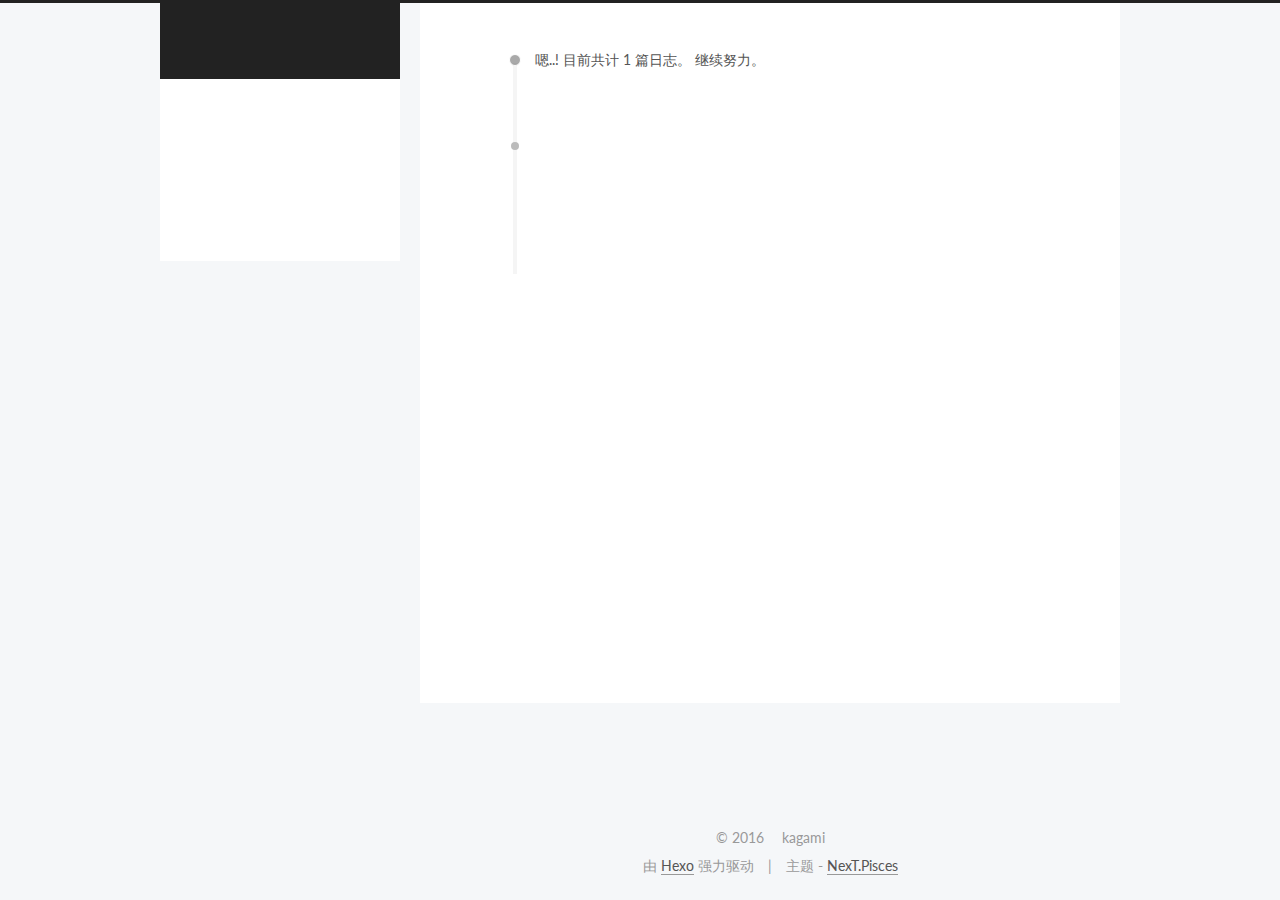
==== archives/index.html @ 993d5215 "Site updated: 2016-08-07 20:45:52" ====
<!doctype html>



  


<html class="theme-next pisces use-motion">
<head>
  <meta charset="UTF-8"/>
<meta http-equiv="X-UA-Compatible" content="IE=edge,chrome=1" />
<meta name="viewport" content="width=device-width, initial-scale=1, maximum-scale=1"/>



<meta http-equiv="Cache-Control" content="no-transform" />
<meta http-equiv="Cache-Control" content="no-siteapp" />












  
  
  <link href="/vendors/fancybox/source/jquery.fancybox.css?v=2.1.5" rel="stylesheet" type="text/css" />




  
  
  
  

  
    
    
  

  

  

  

  

  
    
    
    <link href="//fonts.googleapis.com/css?family=Lato:300,300italic,400,400italic,700,700italic&subset=latin,latin-ext" rel="stylesheet" type="text/css">
  






<link href="/vendors/font-awesome/css/font-awesome.min.css?v=4.4.0" rel="stylesheet" type="text/css" />

<link href="/css/main.css?v=5.0.1" rel="stylesheet" type="text/css" />


  <meta name="keywords" content="Hexo, NexT" />





  <link rel="alternate" href="/atom.xml" title="Hexo" type="application/atom+xml" />




  <link rel="shortcut icon" type="image/x-icon" href="/favicon.ico?v=5.0.1" />






<meta name="description" content="insomnium bogeyman">
<meta property="og:type" content="website">
<meta property="og:title" content="Hexo">
<meta property="og:url" content="http://yoursite.com/archives/index.html">
<meta property="og:site_name" content="Hexo">
<meta property="og:description" content="insomnium bogeyman">
<meta name="twitter:card" content="summary">
<meta name="twitter:title" content="Hexo">
<meta name="twitter:description" content="insomnium bogeyman">



<script type="text/javascript" id="hexo.configuration">
  var NexT = window.NexT || {};
  var CONFIG = {
    scheme: 'Pisces',
    sidebar: {"position":"left","display":"post"},
    fancybox: true,
    motion: true,
    duoshuo: {
      userId: 0,
      author: '博主'
    }
  };
</script>




  <link rel="canonical" href="http://yoursite.com/archives/"/>

  <title> 归档 | Hexo </title>
</head>

<body itemscope itemtype="http://schema.org/WebPage" lang="zh-Hans">

  










  
  
    
  

  <div class="container one-collumn sidebar-position-left  page-archive  ">
    <div class="headband"></div>

    <header id="header" class="header" itemscope itemtype="http://schema.org/WPHeader">
      <div class="header-inner"><div class="site-meta ">
  

  <div class="custom-logo-site-title">
    <a href="/"  class="brand" rel="start">
      <span class="logo-line-before"><i></i></span>
      <span class="site-title">Hexo</span>
      <span class="logo-line-after"><i></i></span>
    </a>
  </div>
  <p class="site-subtitle"></p>
</div>

<div class="site-nav-toggle">
  <button>
    <span class="btn-bar"></span>
    <span class="btn-bar"></span>
    <span class="btn-bar"></span>
  </button>
</div>

<nav class="site-nav">
  

  
    <ul id="menu" class="menu">
      
        
        <li class="menu-item menu-item-home">
          <a href="/" rel="section">
            
              <i class="menu-item-icon fa fa-fw fa-home"></i> <br />
            
            首页
          </a>
        </li>
      
        
        <li class="menu-item menu-item-about">
          <a href="/about" rel="section">
            
              <i class="menu-item-icon fa fa-fw fa-user"></i> <br />
            
            关于
          </a>
        </li>
      
        
        <li class="menu-item menu-item-archives">
          <a href="/archives" rel="section">
            
              <i class="menu-item-icon fa fa-fw fa-archive"></i> <br />
            
            归档
          </a>
        </li>
      
        
        <li class="menu-item menu-item-tags">
          <a href="/tags" rel="section">
            
              <i class="menu-item-icon fa fa-fw fa-tags"></i> <br />
            
            标签
          </a>
        </li>
      

      
    </ul>
  

  
</nav>

 </div>
    </header>

    <main id="main" class="main">
      <div class="main-inner">
        <div class="content-wrap">
          <div id="content" class="content">
            

  <section id="posts" class="posts-collapse">
    <span class="archive-move-on"></span>

    <span class="archive-page-counter">
      
      
      
        
      
      嗯..! 目前共计 1 篇日志。 继续努力。
    </span>

    

      
      
      

      
        
        <div class="collection-title">
          <h2 class="archive-year motion-element" id="archive-year-2016">2016</h2>
        </div>
      
      

      

  <article class="post post-type-normal" itemscope itemtype="http://schema.org/Article">
    <header class="post-header">

      <h1 class="post-title">
        
            <a class="post-title-link" href="/2016/08/07/hello-world/" itemprop="url">
              
                <span itemprop="name">Hello World</span>
              
            </a>
        
      </h1>

      <div class="post-meta">
        <time class="post-time" itemprop="dateCreated"
              datetime="2016-08-07T12:40:47+08:00"
              content="2016-08-07" >
          08-07
        </time>
      </div>

    </header>
  </article>



    

  </section>

  



          </div>
          


          

        </div>
        
          
  
  <div class="sidebar-toggle">
    <div class="sidebar-toggle-line-wrap">
      <span class="sidebar-toggle-line sidebar-toggle-line-first"></span>
      <span class="sidebar-toggle-line sidebar-toggle-line-middle"></span>
      <span class="sidebar-toggle-line sidebar-toggle-line-last"></span>
    </div>
  </div>

  <aside id="sidebar" class="sidebar">
    <div class="sidebar-inner">

      

      

      <section class="site-overview sidebar-panel  sidebar-panel-active ">
        <div class="site-author motion-element" itemprop="author" itemscope itemtype="http://schema.org/Person">
          <img class="site-author-image" itemprop="image"
               src="/images/dorame.JPG"
               alt="kagami" />
          <p class="site-author-name" itemprop="name">kagami</p>
          <p class="site-description motion-element" itemprop="description">insomnium bogeyman</p>
        </div>
        <nav class="site-state motion-element">
          <div class="site-state-item site-state-posts">
            <a href="/archives">
              <span class="site-state-item-count">1</span>
              <span class="site-state-item-name">日志</span>
            </a>
          </div>

          

          

        </nav>

        
          <div class="feed-link motion-element">
            <a href="/atom.xml" rel="alternate">
              <i class="fa fa-rss"></i>
              RSS
            </a>
          </div>
        

        <div class="links-of-author motion-element">
          
        </div>

        
        

        
        

      </section>

      

    </div>
  </aside>


        
      </div>
    </main>

    <footer id="footer" class="footer">
      <div class="footer-inner">
        <div class="copyright" >
  
  &copy; 
  <span itemprop="copyrightYear">2016</span>
  <span class="with-love">
    <i class="fa fa-heart"></i>
  </span>
  <span class="author" itemprop="copyrightHolder">kagami</span>
</div>

<div class="powered-by">
  由 <a class="theme-link" href="https://hexo.io">Hexo</a> 强力驱动
</div>

<div class="theme-info">
  主题 -
  <a class="theme-link" href="https://github.com/iissnan/hexo-theme-next">
    NexT.Pisces
  </a>
</div>

        

        
      </div>
    </footer>

    <div class="back-to-top">
      <i class="fa fa-arrow-up"></i>
    </div>
  </div>

  

<script type="text/javascript">
  if (Object.prototype.toString.call(window.Promise) !== '[object Function]') {
    window.Promise = null;
  }
</script>









  



  
  <script type="text/javascript" src="/vendors/jquery/index.js?v=2.1.3"></script>

  
  <script type="text/javascript" src="/vendors/fastclick/lib/fastclick.min.js?v=1.0.6"></script>

  
  <script type="text/javascript" src="/vendors/jquery_lazyload/jquery.lazyload.js?v=1.9.7"></script>

  
  <script type="text/javascript" src="/vendors/velocity/velocity.min.js?v=1.2.1"></script>

  
  <script type="text/javascript" src="/vendors/velocity/velocity.ui.min.js?v=1.2.1"></script>

  
  <script type="text/javascript" src="/vendors/fancybox/source/jquery.fancybox.pack.js?v=2.1.5"></script>


  


  <script type="text/javascript" src="/js/src/utils.js?v=5.0.1"></script>

  <script type="text/javascript" src="/js/src/motion.js?v=5.0.1"></script>



  
  


  <script type="text/javascript" src="/js/src/affix.js?v=5.0.1"></script>

  <script type="text/javascript" src="/js/src/schemes/pisces.js?v=5.0.1"></script>



  
  
    <script type="text/javascript" id="motion.page.archive">
      $('.archive-year').velocity('transition.slideLeftIn');
    </script>
  


  


  <script type="text/javascript" src="/js/src/bootstrap.js?v=5.0.1"></script>



  



  




  
  

  

  

  

</body>
</html>
---- css/main.css ----
/* normalize.css v3.0.2 | MIT License | git.io/normalize */
html {
  font-family: sans-serif; /* 1 */
  -ms-text-size-adjust: 100%; /* 2 */
  -webkit-text-size-adjust: 100%; /* 2 */
}
body {
  margin: 0;
}
article,
aside,
details,
figcaption,
figure,
footer,
header,
hgroup,
main,
menu,
nav,
section,
summary {
  display: block;
}
audio,
canvas,
progress,
video {
  display: inline-block; /* 1 */
  vertical-align: baseline; /* 2 */
}
audio:not([controls]) {
  display: none;
  height: 0;
}
[hidden],
template {
  display: none;
}
a {
  background-color: transparent;
}
a:active,
a:hover {
  outline: 0;
}
abbr[title] {
  border-bottom: 1px dotted;
}
b,
strong {
  font-weight: bold;
}
dfn {
  font-style: italic;
}
h1 {
  font-size: 2em;
  margin: 0.67em 0;
}
mark {
  background: #ff0;
  color: #000;
}
small {
  font-size: 80%;
}
sub,
sup {
  font-size: 75%;
  line-height: 0;
  position: relative;
  vertical-align: baseline;
}
sup {
  top: -0.5em;
}
sub {
  bottom: -0.25em;
}
img {
  border: 0;
}
svg:not(:root) {
  overflow: hidden;
}
figure {
  margin: 1em 40px;
}
hr {
  -moz-box-sizing: content-box;
  box-sizing: content-box;
  height: 0;
}
pre {
  overflow: auto;
}
code,
kbd,
pre,
samp {
  font-family: monospace, monospace;
  font-size: 1em;
}
button,
input,
optgroup,
select,
textarea {
  color: inherit; /* 1 */
  font: inherit; /* 2 */
  margin: 0; /* 3 */
}
button {
  overflow: visible;
}
button,
select {
  text-transform: none;
}
button,
html input[type="button"],
input[type="reset"],
input[type="submit"] {
  -webkit-appearance: button; /* 2 */
  cursor: pointer; /* 3 */
}
button[disabled],
html input[disabled] {
  cursor: default;
}
button::-moz-focus-inner,
input::-moz-focus-inner {
  border: 0;
  padding: 0;
}
input {
  line-height: normal;
}
input[type="checkbox"],
input[type="radio"] {
  box-sizing: border-box; /* 1 */
  padding: 0; /* 2 */
}
input[type="number"]::-webkit-inner-spin-button,
input[type="number"]::-webkit-outer-spin-button {
  height: auto;
}
input[type="search"] {
  -webkit-appearance: textfield; /* 1 */
  -moz-box-sizing: content-box;
  -webkit-box-sizing: content-box; /* 2 */
  box-sizing: content-box;
}
input[type="search"]::-webkit-search-cancel-button,
input[type="search"]::-webkit-search-decoration {
  -webkit-appearance: none;
}
fieldset {
  border: 1px solid #c0c0c0;
  margin: 0 2px;
  padding: 0.35em 0.625em 0.75em;
}
legend {
  border: 0; /* 1 */
  padding: 0; /* 2 */
}
textarea {
  overflow: auto;
}
optgroup {
  font-weight: bold;
}
table {
  border-collapse: collapse;
  border-spacing: 0;
}
td,
th {
  padding: 0;
}
::selection {
  background: #262a30;
  color: #fff;
}
body {
  position: relative;
  font-family: 'Lato', "PingFang SC", "Microsoft YaHei", sans-serif;
  font-size: 14px;
  line-height: 2;
  color: #555;
  background: #fff;
}
@media (max-width: 767px) {
  body {
    padding-right: 0 !important;
  }
}
@media (min-width: 768px) and (max-width: 991px) {
  body {
    padding-right: 0 !important;
  }
}
@media (min-width: 1600px) {
  body {
    font-size: 16px;
  }
}
h1,
h2,
h3,
h4,
h5,
h6 {
  margin: 0;
  padding: 0;
  font-weight: bold;
  line-height: 1.5;
  font-family: 'Lato', "PingFang SC", "Microsoft YaHei", sans-serif;
}
h2,
h3,
h4,
h5,
h6 {
  margin: 20px 0 15px;
}
h1 {
  font-size: 22px;
}
@media (max-width: 767px) {
  h1 {
    font-size: 18px;
  }
}
h2 {
  font-size: 20px;
}
@media (max-width: 767px) {
  h2 {
    font-size: 16px;
  }
}
h3 {
  font-size: 18px;
}
@media (max-width: 767px) {
  h3 {
    font-size: 14px;
  }
}
h4 {
  font-size: 16px;
}
@media (max-width: 767px) {
  h4 {
    font-size: 12px;
  }
}
h5 {
  font-size: 14px;
}
@media (max-width: 767px) {
  h5 {
    font-size: 10px;
  }
}
h6 {
  font-size: 12px;
}
@media (max-width: 767px) {
  h6 {
    font-size: 8px;
  }
}
p {
  margin: 0 0 25px 0;
}
a {
  color: #555;
  text-decoration: none;
  border-bottom: 1px solid #999;
  word-wrap: break-word;
}
a:hover {
  color: #222;
  border-bottom-color: #222;
}
ul {
  list-style: none;
}
blockquote {
  margin: 0;
  padding: 0;
}
img {
  display: block;
  margin: auto;
  max-width: 100%;
  height: auto;
}
hr {
  margin: 40px 0;
  height: 3px;
  border: none;
  background-color: #ddd;
  background-image: repeating-linear-gradient(-45deg, #fff, #fff 4px, transparent 4px, transparent 8px);
}
blockquote {
  padding: 0 15px;
  color: #666;
  border-left: 4px solid #ddd;
}
blockquote cite::before {
  content: "-";
  padding: 0 5px;
}
dt {
  font-weight: 700;
}
dd {
  margin: 0;
  padding: 0;
}
.text-left {
  text-align: left;
}
.text-center {
  text-align: center;
}
.text-right {
  text-align: right;
}
.text-justify {
  text-align: justify;
}
.text-nowrap {
  white-space: nowrap;
}
.text-lowercase {
  text-transform: lowercase;
}
.text-uppercase {
  text-transform: uppercase;
}
.text-capitalize {
  text-transform: capitalize;
}
.center-block {
  display: block;
  margin-left: auto;
  margin-right: auto;
}
.clearfix:before,
.clearfix:after {
  content: " ";
  display: table;
}
.clearfix:after {
  clear: both;
}
.pullquote {
  width: 45%;
}
.pullquote.left {
  float: left;
  margin-left: 5px;
  margin-right: 10px;
}
.pullquote.right {
  float: right;
  margin-left: 10px;
  margin-right: 5px;
}
.affix.affix.affix {
  position: fixed;
}
.translation {
  margin-top: -20px;
  font-size: 14px;
  color: #999;
}
.scrollbar-measure {
  width: 100px;
  height: 100px;
  overflow: scroll;
  position: absolute;
  top: -9999px;
}
.use-motion .motion-element {
  opacity: 0;
}
#local-search-input {
  padding: 3px;
  border: none;
  text-indent: 14px;
  border-radius: 0;
  width: 140px;
  outline: none;
  border-bottom: 1px solid #999;
  background: inherit;
  opacity: 0.5;
}
#local-search-input:focus {
  opacity: 1;
}
.search-icon {
  position: absolute;
  top: 9px;
}
table {
  margin: 20px 0;
  width: 100%;
  border-collapse: collapse;
  border-spacing: 0;
  border: 1px solid #ddd;
  font-size: 14px;
  table-layout: fixed;
  word-wrap: break-all;
}
table>tbody>tr:nth-of-type(odd) {
  background-color: #f9f9f9;
}
table>tbody>tr:hover {
  background-color: #f5f5f5;
}
caption,
th,
td {
  padding: 8px;
  text-align: left;
  vertical-align: middle;
  font-weight: normal;
}
th,
td {
  border-bottom: 3px solid #ddd;
  border-right: 1px solid #eee;
}
th {
  padding-bottom: 10px;
  font-weight: 700;
}
td {
  border-bottom-width: 1px;
}
html,
body {
  height: 100%;
}
.container {
  position: relative;
  min-height: 100%;
}
.header-inner {
  margin: 0 auto;
  padding: 100px 0 70px;
  width: 700px;
}
@media (min-width: 1600px) {
  .container .header-inner {
    width: 900px;
  }
}
.main {
  padding-bottom: 150px;
}
.main-inner {
  margin: 0 auto;
  width: 700px;
}
@media (min-width: 1600px) {
  .container .main-inner {
    width: 900px;
  }
}
.footer {
  position: absolute;
  left: 0;
  bottom: 0;
  width: 100%;
  min-height: 50px;
}
.footer-inner {
  box-sizing: border-box;
  margin: 20px auto;
  width: 700px;
}
@media (min-width: 1600px) {
  .container .footer-inner {
    width: 900px;
  }
}
pre,
.highlight {
  overflow: auto;
  margin: 20px 0;
  padding: 15px;
  font-size: 13px;
  color: #4d4d4c;
  background: #f7f7f7;
  line-height: 1.6;
}
pre,
code {
  font-family: consolas, Menlo, "PingFang SC", "Microsoft YaHei", monospace;
}
code {
  padding: 2px 4px;
  word-break: break-all;
  color: #555;
  background: #eee;
  border-radius: 4px;
  font-size: 13px;
}
pre code {
  padding: 0;
  color: #4d4d4c;
  background: none;
  text-shadow: none;
}
.highlight pre {
  border: none;
  margin: 0;
  padding: 1px;
}
.highlight table {
  margin: 0;
  width: auto;
  border: none;
}
.highlight td {
  border: none;
  padding: 0;
}
.highlight figcaption {
  font-size: 1em;
  color: #4d4d4c;
  line-height: 1em;
  margin-bottom: 1em;
}
.highlight figcaption:before,
.highlight figcaption:after {
  content: " ";
  display: table;
}
.highlight figcaption:after {
  clear: both;
}
.highlight figcaption a {
  float: right;
  color: #4d4d4c;
}
.highlight figcaption a:hover {
  border-bottom-color: #4d4d4c;
}
.highlight .gutter pre {
  color: #666;
  text-align: right;
  padding-right: 20px;
}
.highlight .line {
  height: 20px;
}
.gist table {
  width: auto;
}
.gist table td {
  border: none;
}
pre .comment {
  color: #8e908c;
}
pre .variable,
pre .attribute,
pre .tag,
pre .regexp,
pre .ruby .constant,
pre .xml .tag .title,
pre .xml .pi,
pre .xml .doctype,
pre .html .doctype,
pre .css .id,
pre .css .class,
pre .css .pseudo {
  color: #c82829;
}
pre .number,
pre .preprocessor,
pre .built_in,
pre .literal,
pre .params,
pre .constant,
pre .command {
  color: #f5871f;
}
pre .ruby .class .title,
pre .css .rules .attribute,
pre .string,
pre .value,
pre .inheritance,
pre .header,
pre .ruby .symbol,
pre .xml .cdata,
pre .special,
pre .number,
pre .formula {
  color: #718c00;
}
pre .title,
pre .css .hexcolor {
  color: #3e999f;
}
pre .function,
pre .python .decorator,
pre .python .title,
pre .ruby .function .title,
pre .ruby .title .keyword,
pre .perl .sub,
pre .javascript .title,
pre .coffeescript .title {
  color: #4271ae;
}
pre .keyword,
pre .javascript .function {
  color: #8959a8;
}
.full-image.full-image.full-image {
  border: none;
  max-width: 100%;
  width: auto;
  margin: 20px auto;
}
@media (min-width: 992px) {
  .full-image.full-image.full-image {
    max-width: none;
    width: 126%;
    margin: 0 -13%;
  }
}
.blockquote-center,
.page-home .post-type-quote blockquote,
.page-post-detail .post-type-quote blockquote {
  position: relative;
  margin: 40px 0;
  padding: 0;
  border-left: none;
  text-align: center;
}
.blockquote-center::before,
.page-home .post-type-quote blockquote::before,
.page-post-detail .post-type-quote blockquote::before,
.blockquote-center::after,
.page-home .post-type-quote blockquote::after,
.page-post-detail .post-type-quote blockquote::after {
  position: absolute;
  content: ' ';
  display: block;
  width: 100%;
  height: 24px;
  opacity: 0.2;
  background-repeat: no-repeat;
  background-position: 0 -6px;
  background-size: 22px 22px;
}
.blockquote-center::before,
.page-home .post-type-quote blockquote::before,
.page-post-detail .post-type-quote blockquote::before {
  top: -20px;
  background-image: url("../images/quote-l.svg");
  border-top: 1px solid #ccc;
}
.blockquote-center::after,
.page-home .post-type-quote blockquote::after,
.page-post-detail .post-type-quote blockquote::after {
  bottom: -20px;
  background-image: url("../images/quote-r.svg");
  border-bottom: 1px solid #ccc;
  background-position: 100% 8px;
}
.blockquote-center p,
.page-home .post-type-quote blockquote p,
.page-post-detail .post-type-quote blockquote p,
.blockquote-center div,
.page-home .post-type-quote blockquote div,
.page-post-detail .post-type-quote blockquote div {
  text-align: center;
}
.post .post-body .group-picture img {
  box-sizing: border-box;
  padding: 0 3px;
  border: none;
}
.post .group-picture-row {
  overflow: hidden;
  margin-top: 6px;
}
.post .group-picture-row:first-child {
  margin-top: 0;
}
.post .group-picture-column {
  float: left;
}
.page-post-detail .post-body .group-picture-column {
  float: none;
  margin-top: 10px;
  width: auto !important;
}
.page-post-detail .post-body .group-picture-column img {
  margin: 0 auto;
}
.page-archive .group-picture-container {
  overflow: hidden;
}
.page-archive .group-picture-row {
  float: left;
}
.page-archive .group-picture-row:first-child {
  margin-top: 6px;
}
.page-archive .group-picture-column {
  max-width: 150px;
  max-height: 150px;
}
.btn {
  display: inline-block;
  padding: 0 20px;
  font-size: 14px;
  color: #fff;
  background: #222;
  border: 2px solid #555;
  text-decoration: none;
  border-radius: 0;
  transition-property: background-color;
  transition-duration: 0.2s;
  transition-timing-function: ease-in-out;
  transition-delay: 0s;
}
.btn:hover,
.post-more-link .btn:hover {
  border-color: #222;
  color: #fff;
  background: #222;
}
.btn-bar {
  display: block;
  width: 22px;
  height: 2px;
  background: #555;
  border-radius: 1px;
}
.btn-bar+.btn-bar {
  margin-top: 4px;
}
.pagination {
  margin: 120px 0 40px;
  text-align: center;
  border-top: 1px solid #eee;
}
.page-number-basic,
.pagination .prev,
.pagination .next,
.pagination .page-number,
.pagination .space {
  display: inline-block;
  position: relative;
  top: -1px;
  margin: 0 10px;
  padding: 0 10px;
  line-height: 30px;
}
@media (max-width: 767px) {
  .page-number-basic,
  .pagination .prev,
  .pagination .next,
  .pagination .page-number,
  .pagination .space {
    margin: 0 5px;
  }
}
.pagination .prev,
.pagination .next,
.pagination .page-number {
  border-bottom: 0;
  border-top: 1px solid #eee;
  transition-property: border-color;
  transition-duration: 0.2s;
  transition-timing-function: ease-in-out;
  transition-delay: 0s;
}
.pagination .prev:hover,
.pagination .next:hover,
.pagination .page-number:hover {
  border-top-color: #222;
}
.pagination .space {
  padding: 0;
  margin: 0;
}
.pagination .prev {
  margin-left: 0;
}
.pagination .next {
  margin-right: 0;
}
.pagination .page-number.current {
  color: #fff;
  background: #ccc;
  border-top-color: #ccc;
}
@media (max-width: 767px) {
  .pagination {
    border-top: none;
  }
  .pagination .prev,
  .pagination .next,
  .pagination .page-number {
    margin-bottom: 10px;
    border-top: 0;
    border-bottom: 1px solid #eee;
  }
  .pagination .prev:hover,
  .pagination .next:hover,
  .pagination .page-number:hover {
    border-bottom-color: #222;
  }
}
.comments {
  margin: 60px 20px 0;
}
.tag-cloud {
  text-align: center;
}
.tag-cloud a {
  display: inline-block;
  margin: 10px;
}
.back-to-top {
  box-sizing: border-box;
  position: fixed;
  bottom: -100px;
  right: 50px;
  z-index: 1050;
  padding: 0 6px;
  width: 25px;
  background: #222;
  font-size: 12px;
  opacity: 0.6;
  color: #fff;
  cursor: pointer;
  text-align: center;
  -webkit-transform: translateZ(0);
  transition-property: bottom;
  transition-duration: 0.2s;
  transition-timing-function: ease-in-out;
  transition-delay: 0s;
}
@media (max-width: 767px) {
  .back-to-top {
    display: none;
  }
}
@media (min-width: 768px) and (max-width: 991px) {
  .back-to-top {
    display: none;
  }
}
.back-to-top.back-to-top-on {
  bottom: 40px;
}
.header {
  background: #fff;
}
.header-inner {
  position: relative;
}
.headband {
  height: 3px;
  background: #222;
}
.site-meta {
  margin: 0;
  text-align: center;
}
@media (max-width: 767px) {
  .site-meta {
    text-align: center;
  }
}
.brand {
  position: relative;
  display: inline-block;
  padding: 0 40px;
  color: #fff;
  background: #222;
  border-bottom: none;
}
.brand:hover {
  color: #fff;
}
.logo {
  display: inline-block;
  margin-right: 5px;
  line-height: 36px;
  vertical-align: top;
}
.site-title {
  display: inline-block;
  vertical-align: top;
  line-height: 36px;
  font-size: 20px;
  font-weight: normal;
  font-family: 'Lato', "PingFang SC", "Microsoft YaHei", sans-serif;
}
.site-subtitle {
  margin-top: 10px;
  font-size: 13px;
  color: #ddd;
}
.use-motion .brand {
  opacity: 0;
}
.use-motion .logo,
.use-motion .site-title,
.use-motion .site-subtitle {
  opacity: 0;
  position: relative;
  top: -10px;
}
.site-nav-toggle {
  display: none;
  position: absolute;
  top: 10px;
  left: 10px;
}
@media (max-width: 767px) {
  .site-nav-toggle {
    display: block;
  }
}
.site-nav-toggle button {
  margin-top: 2px;
  padding: 9px 10px;
  background: transparent;
  border: none;
}
@media (max-width: 767px) {
  .site-nav {
    display: none;
    margin: 0 -10px;
    padding: 0 10px;
    clear: both;
    border-top: 1px solid #ddd;
  }
}
@media (min-width: 768px) and (max-width: 991px) {
  .site-nav {
    display: block !important;
  }
}
@media (min-width: 992px) {
  .site-nav {
    display: block !important;
  }
}
.menu {
  margin-top: 20px;
  padding-left: 0;
  text-align: center;
}
.menu .menu-item {
  display: inline-block;
  margin: 0 10px;
}
@media screen and (max-width: 767px) {
  .menu .menu-item {
    margin-top: 10px;
  }
}
.menu .menu-item a {
  display: block;
  font-size: 13px;
  text-transform: capitalize;
  line-height: inherit;
  border-bottom: 1px solid transparent;
  transition-property: border-color;
  transition-duration: 0.2s;
  transition-timing-function: ease-in-out;
  transition-delay: 0s;
}
.menu .menu-item a:hover,
.menu-item-active a {
  border-bottom-color: #222;
}
.menu .menu-item .fa {
  margin-right: 5px;
}
.use-motion .menu-item {
  opacity: 0;
}
.post-body {
  font-family: 'Lato', "PingFang SC", "Microsoft YaHei", sans-serif;
}
@media (max-width: 767px) {
  .post-body {
    word-break: break-word;
  }
}
.post-body .fancybox img {
  display: block !important;
  margin: 0 auto;
  cursor: pointer;
  cursor: zoom-in;
  cursor: -webkit-zoom-in;
}
.post-body .image-caption,
.post-body .figure .caption {
  margin: 10px auto 15px;
  text-align: center;
  font-size: 14px;
  color: #999;
  font-weight: bold;
  line-height: 1;
}
.post-sticky-flag {
  display: inline-block;
  font-size: 16px;
  -ms-transform: rotate(30deg);
  -webkit-transform: rotate(30deg);
  -moz-transform: rotate(30deg);
  -ms-transform: rotate(30deg);
  -o-transform: rotate(30deg);
  transform: rotate(30deg);
}
.posts-expand {
  padding-top: 40px;
}
@media (max-width: 767px) {
  .posts-expand {
    margin: 0 20px;
  }
  .post-body pre,
  .post-body .highlight {
    padding: 10px;
  }
  .post-body pre .gutter pre,
  .post-body .highlight .gutter pre {
    padding-right: 10px;
  }
}
@media (min-width: 992px) {
  .posts-expand .post-body {
    text-align: justify;
  }
}
.posts-expand .post-body h2,
.posts-expand .post-body h3,
.posts-expand .post-body h4,
.posts-expand .post-body h5,
.posts-expand .post-body h6 {
  padding-top: 10px;
}
.posts-expand .post-body h2 .header-anchor,
.posts-expand .post-body h3 .header-anchor,
.posts-expand .post-body h4 .header-anchor,
.posts-expand .post-body h5 .header-anchor,
.posts-expand .post-body h6 .header-anchor {
  float: right;
  margin-left: 10px;
  color: #ccc;
  border-bottom-style: none;
  visibility: hidden;
}
.posts-expand .post-body h2 .header-anchor:hover,
.posts-expand .post-body h3 .header-anchor:hover,
.posts-expand .post-body h4 .header-anchor:hover,
.posts-expand .post-body h5 .header-anchor:hover,
.posts-expand .post-body h6 .header-anchor:hover {
  color: inherit;
}
.posts-expand .post-body h2:hover .header-anchor,
.posts-expand .post-body h3:hover .header-anchor,
.posts-expand .post-body h4:hover .header-anchor,
.posts-expand .post-body h5:hover .header-anchor,
.posts-expand .post-body h6:hover .header-anchor {
  visibility: visible;
}
.posts-expand .post-body ul li {
  list-style: circle;
}
.posts-expand .post-body img {
  box-sizing: border-box;
  margin: auto;
  padding: 3px;
  border: 1px solid #ddd;
}
.posts-expand .fancybox img {
  margin: 0 auto;
}
@media (max-width: 767px) {
  .posts-collapse {
    margin: 0 20px;
  }
  .posts-collapse .post-title,
  .posts-collapse .post-meta {
    display: block;
    width: auto;
    text-align: left;
  }
}
.posts-collapse {
  position: relative;
  z-index: 1010;
  margin-left: 55px;
}
.posts-collapse::after {
  content: " ";
  position: absolute;
  top: 20px;
  left: 0;
  margin-left: -2px;
  width: 4px;
  height: 100%;
  background: #f5f5f5;
  z-index: -1;
}
@media (max-width: 767px) {
  .posts-collapse {
    margin: 0 20px;
  }
}
.posts-collapse .collection-title {
  position: relative;
  margin: 60px 0;
}
.posts-collapse .collection-title h2 {
  margin-left: 20px;
}
.posts-collapse .collection-title small {
  color: #bbb;
}
.posts-collapse .collection-title::before {
  content: " ";
  position: absolute;
  left: 0;
  top: 50%;
  margin-left: -4px;
  margin-top: -4px;
  width: 8px;
  height: 8px;
  background: #bbb;
  border-radius: 50%;
}
.posts-collapse .post {
  margin: 30px 0;
}
.posts-collapse .post-header {
  position: relative;
  transition-duration: 0.2s;
  transition-timing-function: ease-in-out;
  transition-delay: 0s;
  transition-property: border;
  border-bottom: 1px dashed #ccc;
}
.posts-collapse .post-header::before {
  content: " ";
  position: absolute;
  left: 0;
  top: 12px;
  width: 6px;
  height: 6px;
  margin-left: -4px;
  background: #bbb;
  border-radius: 50%;
  border: 1px solid #fff;
  transition-duration: 0.2s;
  transition-timing-function: ease-in-out;
  transition-delay: 0s;
  transition-property: background;
}
.posts-collapse .post-header:hover {
  border-bottom-color: #666;
}
.posts-collapse .post-header:hover::before {
  background: #222;
}
.posts-collapse .post-meta {
  position: absolute;
  font-size: 12px;
  left: 20px;
  top: 5px;
}
.posts-collapse .post-comments-count {
  display: none;
}
.posts-collapse .post-title {
  margin-left: 60px;
  font-size: 16px;
  font-weight: normal;
  line-height: inherit;
}
.posts-collapse .post-title::after {
  margin-left: 3px;
  opacity: 0.6;
}
.posts-collapse .post-title a {
  color: #666;
  border-bottom: none;
}
.page-home .post-type-quote .post-header,
.page-post-detail .post-type-quote .post-header,
.page-home .post-type-quote .post-tags,
.page-post-detail .post-type-quote .post-tags {
  display: none;
}
.posts-expand .post-title {
  font-size: 26px;
  text-align: center;
  word-break: break-word;
  font-weight: 300;
}
@media (max-width: 767px) {
  .posts-expand .post-title {
    font-size: 22px;
  }
}
.posts-expand .post-title-link {
  display: inline-block;
  position: relative;
  color: #555;
  border-bottom: none;
  line-height: 1.2;
  vertical-align: top;
}
.posts-expand .post-title-link::before {
  content: "";
  position: absolute;
  width: 100%;
  height: 2px;
  bottom: 0;
  left: 0;
  background-color: #000;
  visibility: hidden;
  -webkit-transform: scaleX(0);
  -moz-transform: scaleX(0);
  -ms-transform: scaleX(0);
  -o-transform: scaleX(0);
  transform: scaleX(0);
  transition-duration: 0.2s;
  transition-timing-function: ease-in-out;
  transition-delay: 0s;
}
.posts-expand .post-title-link:hover::before {
  visibility: visible;
  -webkit-transform: scaleX(1);
  -moz-transform: scaleX(1);
  -ms-transform: scaleX(1);
  -o-transform: scaleX(1);
  transform: scaleX(1);
}
.posts-expand .post-title-link .fa {
  font-size: 16px;
}
.posts-expand .post-meta {
  margin: 3px 0 60px 0;
  color: #999;
  font-family: 'Lato', "PingFang SC", "Microsoft YaHei", sans-serif;
  font-size: 12px;
  text-align: center;
}
.posts-expand .post-meta .post-category-list {
  display: inline-block;
  margin: 0;
  padding: 3px;
}
.posts-expand .post-meta .post-category-list-link {
  color: #999;
}
.post-meta-item-icon {
  display: none;
  margin-right: 3px;
}
@media (min-width: 768px) and (max-width: 991px) {
  .post-meta-item-icon {
    display: inline-block;
  }
}
@media (max-width: 767px) {
  .post-meta-item-icon {
    display: inline-block;
  }
}
@media (min-width: 768px) and (max-width: 991px) {
  .post-meta-item-text {
    display: none;
  }
}
@media (max-width: 767px) {
  .post-meta-item-text {
    display: none;
  }
}
@media (max-width: 767px) {
  .posts-expand .post-comments-count {
    display: none;
  }
}
.post-more-link {
  margin-top: 50px;
}
.post-more-link .btn {
  color: #555;
  font-size: 14px;
  background: #fff;
  border-radius: 2px;
  line-height: 2;
}
.posts-expand .post-tags {
  margin-top: 40px;
  text-align: center;
}
.posts-expand .post-tags a {
  display: inline-block;
  margin-right: 10px;
  font-size: 13px;
}
.post-nav {
  overflow: hidden;
  margin-top: 60px;
  padding: 10px;
  white-space: nowrap;
  border-top: 1px solid #eee;
}
.post-nav-item {
  display: inline-block;
  width: 50%;
  white-space: normal;
}
.post-nav-item a {
  position: relative;
  display: inline-block;
  line-height: 25px;
  font-size: 14px;
  color: #555;
  border-bottom: none;
}
.post-nav-item a:hover {
  color: #222;
  border-bottom: none;
}
.post-nav-item a:active {
  top: 2px;
}
.post-nav-item a i {
  font-size: 12px;
}
.post-nav-prev {
  text-align: right;
}
.posts-expand .post-eof {
  display: block;
  margin: 80px auto 60px;
  width: 8%;
  height: 1px;
  background: #ccc;
  text-align: center;
}
.post:last-child .post-eof.post-eof.post-eof {
  display: none;
}
.post-gallery {
  display: table;
  table-layout: fixed;
  width: 100%;
  border-collapse: separate;
}
.post-gallery-row {
  display: table-row;
}
.post-gallery .post-gallery-img {
  display: table-cell;
  text-align: center;
  vertical-align: middle;
  border: none;
}
.post-gallery .post-gallery-img img {
  max-width: 100%;
  max-height: 100%;
  border: none;
}
.fancybox-close,
.fancybox-close:hover {
  border: none;
}
.sidebar {
  position: fixed;
  right: 0;
  top: 0;
  bottom: 0;
  width: 0;
  z-index: 1040;
  box-shadow: inset 0 2px 6px #000;
  background: #222;
  -webkit-transform: translateZ(0);
}
.sidebar a {
  color: #999;
  border-bottom-color: #555;
}
.sidebar a:hover {
  color: #eee;
}
@media (min-width: 768px) and (max-width: 991px) {
  .sidebar {
    display: none !important;
  }
}
@media (max-width: 767px) {
  .sidebar {
    display: none !important;
  }
}
.sidebar-inner {
  position: relative;
  padding: 20px 10px;
  color: #999;
  text-align: center;
}
.sidebar-toggle {
  position: fixed;
  right: 50px;
  bottom: 45px;
  width: 15px;
  height: 15px;
  padding: 5px;
  background: #222;
  line-height: 0;
  z-index: 1050;
  cursor: pointer;
  -webkit-transform: translateZ(0);
}
@media (min-width: 768px) and (max-width: 991px) {
  .sidebar-toggle {
    display: none;
  }
}
@media (max-width: 767px) {
  .sidebar-toggle {
    display: none;
  }
}
.sidebar-toggle-line {
  position: relative;
  display: inline-block;
  vertical-align: top;
  height: 2px;
  width: 100%;
  background: #fff;
  margin-top: 3px;
}
.sidebar-toggle-line:first-child {
  margin-top: 0;
}
.site-author-image {
  display: block;
  margin: 0 auto;
  padding: 2px;
  max-width: 120px;
  height: auto;
  border: 1px solid #eee;
}
.site-author-name {
  margin: 0;
  text-align: center;
  color: #222;
  font-weight: 600;
}
.site-description {
  margin-top: 0;
  text-align: center;
  font-size: 13px;
  color: #999;
}
.site-state {
  overflow: hidden;
  line-height: 1.4;
  white-space: nowrap;
  text-align: center;
}
.site-state-item {
  display: inline-block;
  padding: 0 15px;
  border-left: 1px solid #eee;
}
.site-state-item:first-child {
  border-left: none;
}
.site-state-item a {
  border-bottom: none;
}
.site-state-item-count {
  display: block;
  text-align: center;
  color: inherit;
  font-weight: 600;
  font-size: 16px;
}
.site-state-item-name {
  font-size: 13px;
  color: #999;
}
.feed-link {
  margin-top: 20px;
}
.feed-link a {
  display: inline-block;
  padding: 0 15px;
  color: #fc6423;
  border: 1px solid #fc6423;
  border-radius: 4px;
}
.feed-link a i {
  color: #fc6423;
  font-size: 14px;
}
.feed-link a:hover {
  color: #fff;
  background: #fc6423;
}
.feed-link a:hover i {
  color: #fff;
}
.links-of-author {
  margin-top: 20px;
}
.links-of-author a {
  display: inline-block;
  vertical-align: middle;
  margin-right: 10px;
  margin-bottom: 10px;
  border-bottom-color: #555;
  font-size: 13px;
}
.links-of-author a:before {
  display: inline-block;
  vertical-align: middle;
  margin-right: 3px;
  content: " ";
  width: 4px;
  height: 4px;
  border-radius: 50%;
  background: #1b1704;
}
.links-of-blogroll {
  font-size: 13px;
}
.links-of-blogroll-title {
  margin-top: 20px;
  font-size: 14px;
  font-weight: 600;
}
.links-of-blogroll-list {
  margin: 0;
  padding: 0;
}
.links-of-blogroll-item {
  padding: 2px 10px;
}
.sidebar-nav {
  margin: 0 0 20px;
  padding-left: 0;
}
.sidebar-nav li {
  display: inline-block;
  cursor: pointer;
  border-bottom: 1px solid transparent;
  font-size: 14px;
  color: #555;
}
.sidebar-nav li:hover {
  color: #fc6423;
}
.page-post-detail .sidebar-nav-toc {
  padding: 0 5px;
}
.page-post-detail .sidebar-nav-overview {
  margin-left: 10px;
}
.sidebar-nav .sidebar-nav-active {
  color: #fc6423;
  border-bottom-color: #fc6423;
}
.sidebar-nav .sidebar-nav-active:hover {
  color: #fc6423;
}
.sidebar-panel {
  display: none;
}
.sidebar-panel-active {
  display: block;
}
.post-toc-empty {
  font-size: 14px;
  color: #666;
}
.post-toc-wrap {
  overflow: hidden;
}
.post-toc {
  overflow: auto;
}
.post-toc ol {
  margin: 0;
  padding: 0 2px 5px 10px;
  text-align: left;
  list-style: none;
  font-size: 14px;
}
.post-toc ol > ol {
  padding-left: 0;
}
.post-toc ol a {
  transition-duration: 0.2s;
  transition-timing-function: ease-in-out;
  transition-delay: 0s;
  transition-property: all;
  color: #666;
  border-bottom-color: #ccc;
}
.post-toc ol a:hover {
  color: #000;
  border-bottom-color: #000;
}
.post-toc .nav-item {
  overflow: hidden;
  text-overflow: ellipsis;
  white-space: nowrap;
  line-height: 1.8;
}
.post-toc .nav .nav-child {
  display: none;
}
.post-toc .nav .active > .nav-child {
  display: block;
}
.post-toc .nav .active-current > .nav-child {
  display: block;
}
.post-toc .nav .active-current > .nav-child > .nav-item {
  display: block;
}
.post-toc .nav .active > a {
  color: #fc6423;
  border-bottom-color: #fc6423;
}
.post-toc .nav .active-current > a {
  color: #fc6423;
}
.post-toc .nav .active-current > a:hover {
  color: #fc6423;
}
.footer {
  font-size: 14px;
  color: #999;
}
.footer img {
  border: none;
}
.footer-inner {
  text-align: center;
}
.with-love {
  display: inline-block;
  margin: 0 5px;
}
.powered-by,
.theme-info {
  display: inline-block;
}
.powered-by {
  margin-right: 10px;
}
.powered-by::after {
  content: "|";
  padding-left: 10px;
}
.cc-license {
  margin-top: 10px;
  text-align: center;
}
.cc-license .cc-opacity {
  opacity: 0.7;
  border-bottom: none;
}
.cc-license .cc-opacity:hover {
  opacity: 0.9;
}
.cc-license img {
  display: inline-block;
}
.theme-next #ds-thread #ds-reset {
  color: #555;
}
.theme-next #ds-thread #ds-reset .ds-replybox {
  margin-bottom: 30px;
}
.theme-next #ds-thread #ds-reset .ds-replybox .ds-avatar,
.theme-next #ds-reset .ds-avatar img {
  box-shadow: none;
}
.theme-next #ds-thread #ds-reset .ds-textarea-wrapper {
  border-color: #c7d4e1;
  background: none;
  border-top-right-radius: 3px;
  border-top-left-radius: 3px;
}
.theme-next #ds-thread #ds-reset .ds-textarea-wrapper textarea {
  height: 60px;
}
.theme-next #ds-reset .ds-rounded-top {
  border-radius: 0;
}
.theme-next #ds-thread #ds-reset .ds-post-toolbar {
  box-sizing: border-box;
  border: 1px solid #c7d4e1;
  background: #f6f8fa;
}
.theme-next #ds-thread #ds-reset .ds-post-options {
  height: 40px;
  border: none;
  background: none;
}
.theme-next #ds-thread #ds-reset .ds-toolbar-buttons {
  top: 11px;
}
.theme-next #ds-thread #ds-reset .ds-sync {
  top: 5px;
}
.theme-next #ds-thread #ds-reset .ds-post-button {
  top: 4px;
  right: 5px;
  width: 90px;
  height: 30px;
  border: 1px solid #c5ced7;
  border-radius: 3px;
  background-image: linear-gradient(#fbfbfc, #f5f7f9);
  color: #60676d;
}
.theme-next #ds-thread #ds-reset .ds-post-button:hover {
  background-position: 0 -30px;
  color: #60676d;
}
.theme-next #ds-thread #ds-reset .ds-comments-info {
  padding: 10px 0;
}
.theme-next #ds-thread #ds-reset .ds-sort {
  display: none;
}
.theme-next #ds-thread #ds-reset li.ds-tab a.ds-current {
  border: none;
  background: #f6f8fa;
  color: #60676d;
}
.theme-next #ds-thread #ds-reset li.ds-tab a.ds-current:hover {
  background-color: #e9f0f7;
  color: #60676d;
}
.theme-next #ds-thread #ds-reset li.ds-tab a {
  border-radius: 2px;
  padding: 5px;
}
.theme-next #ds-thread #ds-reset .ds-login-buttons p {
  color: #999;
  line-height: 36px;
}
.theme-next #ds-thread #ds-reset .ds-login-buttons .ds-service-list li {
  height: 28px;
}
.theme-next #ds-thread #ds-reset .ds-service-list a {
  background: none;
  padding: 5px;
  border: 1px solid;
  border-radius: 3px;
  text-align: center;
}
.theme-next #ds-thread #ds-reset .ds-service-list a:hover {
  color: #fff;
  background: #666;
}
.theme-next #ds-thread #ds-reset .ds-service-list .ds-weibo {
  color: #fc9b00;
  border-color: #fc9b00;
}
.theme-next #ds-thread #ds-reset .ds-service-list .ds-weibo:hover {
  background: #fc9b00;
}
.theme-next #ds-thread #ds-reset .ds-service-list .ds-qq {
  color: #60a3ec;
  border-color: #60a3ec;
}
.theme-next #ds-thread #ds-reset .ds-service-list .ds-qq:hover {
  background: #60a3ec;
}
.theme-next #ds-thread #ds-reset .ds-service-list .ds-renren {
  color: #2e7ac4;
  border-color: #2e7ac4;
}
.theme-next #ds-thread #ds-reset .ds-service-list .ds-renren:hover {
  background: #2e7ac4;
}
.theme-next #ds-thread #ds-reset .ds-service-list .ds-douban {
  color: #37994c;
  border-color: #37994c;
}
.theme-next #ds-thread #ds-reset .ds-service-list .ds-douban:hover {
  background: #37994c;
}
.theme-next #ds-thread #ds-reset .ds-service-list .ds-kaixin {
  color: #fef20d;
  border-color: #fef20d;
}
.theme-next #ds-thread #ds-reset .ds-service-list .ds-kaixin:hover {
  background: #fef20d;
}
.theme-next #ds-thread #ds-reset .ds-service-list .ds-netease {
  color: #f00;
  border-color: #f00;
}
.theme-next #ds-thread #ds-reset .ds-service-list .ds-netease:hover {
  background: #f00;
}
.theme-next #ds-thread #ds-reset .ds-service-list .ds-sohu {
  color: #ffcb05;
  border-color: #ffcb05;
}
.theme-next #ds-thread #ds-reset .ds-service-list .ds-sohu:hover {
  background: #ffcb05;
}
.theme-next #ds-thread #ds-reset .ds-service-list .ds-baidu {
  color: #2831e0;
  border-color: #2831e0;
}
.theme-next #ds-thread #ds-reset .ds-service-list .ds-baidu:hover {
  background: #2831e0;
}
.theme-next #ds-thread #ds-reset .ds-service-list .ds-google {
  color: #166bec;
  border-color: #166bec;
}
.theme-next #ds-thread #ds-reset .ds-service-list .ds-google:hover {
  background: #166bec;
}
.theme-next #ds-thread #ds-reset .ds-service-list .ds-weixin {
  color: #00ce0d;
  border-color: #00ce0d;
}
.theme-next #ds-thread #ds-reset .ds-service-list .ds-weixin:hover {
  background: #00ce0d;
}
.theme-next #ds-thread #ds-reset .ds-service-list .ds-more-services {
  border: none;
}
.theme-next #ds-thread #ds-reset .ds-service-list .ds-more-services:hover {
  background: none;
}
.theme-next #ds-reset .duoshuo-ua-admin {
  display: inline-block;
  color: #f00;
}
.theme-next #ds-reset .duoshuo-ua-platform,
.theme-next #ds-reset .duoshuo-ua-browser {
  color: #ccc;
}
.theme-next #ds-reset .duoshuo-ua-platform .fa,
.theme-next #ds-reset .duoshuo-ua-browser .fa {
  display: inline-block;
  margin-right: 3px;
}
.theme-next #ds-reset .duoshuo-ua-separator {
  display: inline-block;
  margin-left: 5px;
}
.theme-next .this_ua {
  background-color: #ccc !important;
  border-radius: 4px;
  padding: 0 5px !important;
  margin: 1px 1px !important;
  border: 1px solid #bbb !important;
  color: #fff;
  display: inline-block !important;
}
.theme-next .this_ua.admin {
  background-color: #d9534f !important;
  border-color: #d9534f !important;
}
.theme-next .this_ua.platform.iOS,
.theme-next .this_ua.platform.Mac,
.theme-next .this_ua.platform.Windows {
  background-color: #39b3d7 !important;
  border-color: #46b8da !important;
}
.theme-next .this_ua.platform.Linux {
  background-color: #3a3a3a !important;
  border-color: #1f1f1f !important;
}
.theme-next .this_ua.platform.Android {
  background-color: #00c47d !important;
  border-color: #01b171 !important;
}
.theme-next .this_ua.browser.Mobile,
.theme-next .this_ua.browser.Chrome {
  background-color: #5cb85c !important;
  border-color: #4cae4c !important;
}
.theme-next .this_ua.browser.Firefox {
  background-color: #f0ad4e !important;
  border-color: #eea236 !important;
}
.theme-next .this_ua.browser.Maxthon,
.theme-next .this_ua.browser.IE {
  background-color: #428bca !important;
  border-color: #357ebd !important;
}
.theme-next .this_ua.browser.baidu,
.theme-next .this_ua.browser.UCBrowser,
.theme-next .this_ua.browser.Opera {
  background-color: #d9534f !important;
  border-color: #d43f3a !important;
}
.theme-next .this_ua.browser.Android,
.theme-next .this_ua.browser.QQBrowser {
  background-color: #78ace9 !important;
  border-color: #4cae4c !important;
}
.post-spread {
  margin-top: 20px;
  text-align: center;
}
.jiathis_style {
  display: inline-block;
}
.jiathis_style a {
  border: none;
}
.post-spread {
  margin-top: 20px;
  text-align: center;
}
.bdshare-slide-button-box a {
  border: none;
}
.bdsharebuttonbox {
  display: inline-block;
}
.bdsharebuttonbox a {
  border: none;
}
ul.search-result-list {
  padding-left: 0px;
  margin: 0px 5px 0px 8px;
}
p.search-result {
  border-bottom: 1px dashed #ccc;
  padding: 5px 0;
}
a.search-result-title {
  font-weight: bold;
}
a.search-result {
  border-bottom: transparent;
  display: block;
  white-space: nowrap;
  overflow: hidden;
  text-overflow: ellipsis;
}
.search-keyword {
  border-bottom: 1px dashed #4088b8;
  font-weight: bold;
}
#local-search-result {
  height: 90%;
  overflow: auto;
}
.popup {
  display: none;
  position: fixed;
  top: 10%;
  left: 50%;
  width: 700px;
  height: 80%;
  margin-left: -350px;
  padding: 3px 0 0 10px;
  background: #fff;
  color: #333;
  z-index: 9999;
  border-radius: 5px;
}
@media (max-width: 767px) {
  .popup {
    padding: 3px;
    top: 0;
    left: 0;
    margin: 0;
    width: 100%;
    height: 100%;
    border-radius: 0px;
  }
}
.popoverlay {
  position: fixed;
  width: 100%;
  height: 100%;
  top: 0px;
  left: 0px;
  z-index: 2080;
  background-color: rgba(0,0,0,0.3);
}
#local-search-input {
  margin-bottom: 10px;
  width: 50%;
}
.popup-btn-close {
  position: absolute;
  top: 6px;
  right: 14px;
  color: #4ebd79;
  font-size: 14px;
  font-weight: bold;
  text-transform: uppercase;
  cursor: pointer;
}
#no-result {
  position: absolute;
  left: 44%;
  top: 42%;
  color: #ccc;
}
.busuanzi-count:before {
  content: " ";
  float: left;
  width: 260px;
  min-height: 25px;
}
@media (min-width: 768px) and (max-width: 991px) {
  .busuanzi-count {
    width: auto;
  }
  .busuanzi-count:before {
    display: none;
  }
}
@media (max-width: 767px) {
  .busuanzi-count {
    width: auto;
  }
  .busuanzi-count:before {
    display: none;
  }
}
.site-uv,
.site-pv,
.page-pv {
  display: inline-block;
}
.site-uv .busuanzi-value,
.site-pv .busuanzi-value,
.page-pv .busuanzi-value {
  margin: 0 5px;
}
.site-uv {
  margin-right: 10px;
}
.site-uv::after {
  content: "|";
  padding-left: 10px;
}
.use-motion .post {
  opacity: 0;
}
.page-archive .archive-page-counter {
  position: relative;
  top: 3px;
  left: 20px;
}
@media (max-width: 767px) {
  .page-archive .archive-page-counter {
    top: 5px;
  }
}
.page-archive .posts-collapse .archive-move-on {
  position: absolute;
  top: 11px;
  left: 0;
  margin-left: -6px;
  width: 10px;
  height: 10px;
  opacity: 0.5;
  background: #555;
  border: 1px solid #fff;
  border-radius: 50%;
}
.category-all-page .category-all-title {
  text-align: center;
}
.category-all-page .category-all {
  margin-top: 20px;
}
.category-all-page .category-list {
  margin: 0;
  padding: 0;
  list-style: none;
}
.category-all-page .category-list-item {
  margin: 5px 10px;
}
.category-all-page .category-list-count {
  color: #bbb;
}
.category-all-page .category-list-count:before {
  display: inline;
  content: " (";
}
.category-all-page .category-list-count:after {
  display: inline;
  content: ") ";
}
.category-all-page .category-list-child {
  padding-left: 10px;
}
.page-post-detail .sidebar-toggle-line {
  background: #fc6423;
}
.page-post-detail .comments {
  overflow: hidden;
}
body {
  background: #f5f7f9;
}
@media (min-width: 992px) {
  .full-image.full-image.full-image {
    max-width: none;
    width: 118%;
    margin: 0 -9%;
  }
}
.header {
  position: relative;
  margin: 0 auto;
  width: 960px;
}
@media (min-width: 768px) and (max-width: 991px) {
  .header {
    width: auto;
  }
}
@media (max-width: 767px) {
  .header {
    width: auto;
  }
}
.header-inner {
  position: absolute;
  top: 0;
  overflow: hidden;
  padding: 0;
  width: 240px;
  background: #fff;
}
@media (min-width: 1600px) {
  .container .header-inner {
    width: 240px;
  }
}
@media (min-width: 768px) and (max-width: 991px) {
  .header-inner {
    position: relative;
    width: auto;
  }
}
@media (max-width: 767px) {
  .header-inner {
    position: relative;
    width: auto;
  }
}
.main:before,
.main:after {
  content: " ";
  display: table;
}
.main:after {
  clear: both;
}
@media (min-width: 768px) and (max-width: 991px) {
  .main {
    padding-bottom: 100px;
  }
}
@media (max-width: 767px) {
  .main {
    padding-bottom: 100px;
  }
}
.container .main-inner {
  width: 960px;
}
@media (min-width: 768px) and (max-width: 991px) {
  .container .main-inner {
    width: auto;
  }
}
@media (max-width: 767px) {
  .container .main-inner {
    width: auto;
  }
}
.content-wrap {
  float: right;
  box-sizing: border-box;
  padding: 40px;
  width: 700px;
  background: #fff;
  min-height: 700px;
}
@media (min-width: 768px) and (max-width: 991px) {
  .content-wrap {
    width: 100%;
    padding: 20px;
  }
}
@media (max-width: 767px) {
  .content-wrap {
    width: 100%;
    padding: 20px;
    min-height: auto;
  }
}
.sidebar {
  position: static;
  float: left;
  margin-top: 300px;
  width: 240px;
  background: #fff;
  box-shadow: none;
}
@media (min-width: 768px) and (max-width: 991px) {
  .sidebar {
    display: none;
  }
}
@media (max-width: 767px) {
  .sidebar {
    display: none;
  }
}
.sidebar-toggle {
  display: none;
}
.footer-inner {
  width: 960px;
}
.footer-inner:before {
  content: " ";
  float: left;
  width: 260px;
  min-height: 50px;
}
@media (min-width: 768px) and (max-width: 991px) {
  .footer-inner {
    width: auto;
  }
  .footer-inner:before {
    display: none;
  }
}
@media (max-width: 767px) {
  .footer-inner {
    width: auto;
  }
  .footer-inner:before {
    display: none;
  }
}
.sidebar-position-right .header-inner {
  right: 0;
}
.sidebar-position-right .content-wrap {
  float: left;
}
.sidebar-position-right .sidebar {
  float: right;
}
.sidebar-position-right .footer-inner:before {
  float: right;
}
.site-meta {
  padding: 20px 0;
  color: #fff;
  background: #222;
}
@media (min-width: 768px) and (max-width: 991px) {
  .site-meta {
    box-shadow: 0 0 16px rgba(0,0,0,0.5);
  }
}
@media (max-width: 767px) {
  .site-meta {
    box-shadow: 0 0 16px rgba(0,0,0,0.5);
  }
}
.brand {
  display: block;
  padding: 0;
  background: none;
}
.brand:hover {
  color: #fff;
}
.site-subtitle {
  margin: 0;
}
.site-search form {
  display: none;
}
.site-nav {
  border-top: none;
}
@media (min-width: 768px) and (max-width: 991px) {
  .site-nav {
    display: none !important;
  }
}
@media (min-width: 768px) and (max-width: 991px) {
  .site-nav-on {
    display: block !important;
  }
}
.menu .menu-item {
  display: block;
  margin: 0;
  list-style: none;
}
.menu .menu-item a {
  position: relative;
  box-sizing: border-box;
  padding: 5px 20px;
  text-align: left;
  line-height: inherit;
  transition-property: background-color;
  transition-duration: 0.2s;
  transition-timing-function: ease-in-out;
  transition-delay: 0s;
}
.menu .menu-item a:hover,
.menu-item-active a {
  background: #f9f9f9;
  border-bottom-color: #fff;
}
.menu .menu-item br {
  display: none;
}
.menu-item-active a:after {
  content: " ";
  position: absolute;
  top: 50%;
  margin-top: -3px;
  right: 15px;
  width: 6px;
  height: 6px;
  border-radius: 50%;
  background-color: #bbb;
}
.btn-bar {
  background-color: #fff;
}
.site-nav-toggle {
  top: 20px;
  left: 20px;
}
@media (min-width: 768px) and (max-width: 991px) {
  .site-nav-toggle {
    display: block;
  }
}
.use-motion .sidebar .motion-element {
  opacity: 1;
}
.sidebar {
  display: none;
  right: auto;
  bottom: auto;
  -webkit-transform: none;
}
.sidebar-inner {
  box-sizing: border-box;
  width: 240px;
  color: #555;
  background: #fff;
}
.sidebar-inner.affix {
  position: fixed;
  top: 0;
}
.site-overview {
  margin: 0 2px;
  text-align: left;
}
.site-author:before,
.site-author:after {
  content: " ";
  display: table;
}
.site-author:after {
  clear: both;
}
.sidebar a {
  color: #555;
}
.sidebar a:hover {
  color: #222;
}
.links-of-author-item a:before {
  display: none;
}
.links-of-author-item a {
  border-bottom: none;
  text-decoration: underline;
}
.feed-link {
  border-top: 1px dotted #ccc;
  border-bottom: 1px dotted #ccc;
  text-align: center;
}
.feed-link a {
  display: block;
  color: #fc6423;
  border: none;
}
.feed-link a:hover {
  background: none;
  color: #e34603;
}
.feed-link a:hover i {
  color: #e34603;
}
.links-of-author:before,
.links-of-author:after {
  content: " ";
  display: table;
}
.links-of-author:after {
  clear: both;
}
.links-of-author-item {
  float: left;
  margin: 5px 0 0;
  width: 50%;
}
.links-of-author-item a {
  box-sizing: border-box;
  display: inline-block;
  margin-right: 0;
  margin-bottom: 0;
  padding: 0 5px;
  overflow: hidden;
  white-space: nowrap;
  text-overflow: ellipsis;
}
.links-of-author-item a {
  display: block;
  text-decoration: none;
}
.links-of-author-item a:hover {
  border-radius: 4px;
  background: #eee;
}
.links-of-author-item .fa {
  margin-right: 2px;
  font-size: 16px;
}
.links-of-author-item .fa-globe {
  font-size: 15px;
}
.links-of-blogroll {
  margin-top: 20px;
  padding: 3px 0 0;
  border-top: 1px dotted #ccc;
}
.links-of-blogroll-title {
  margin-top: 0;
}
.links-of-blogroll-item {
  padding: 0;
}
.links-of-blogroll-inline:before,
.links-of-blogroll-inline:after {
  content: " ";
  display: table;
}
.links-of-blogroll-inline:after {
  clear: both;
}
.links-of-blogroll-inline .links-of-blogroll-item {
  float: left;
  margin: 5px 0 0;
  width: 50%;
}
.links-of-blogroll-inline .links-of-blogroll-item a {
  box-sizing: border-box;
  display: inline-block;
  margin-right: 0;
  margin-bottom: 0;
  padding: 0 5px;
  overflow: hidden;
  white-space: nowrap;
  text-overflow: ellipsis;
}
@media (max-width: 767px) {
  .post-body {
    text-align: justify;
  }
}
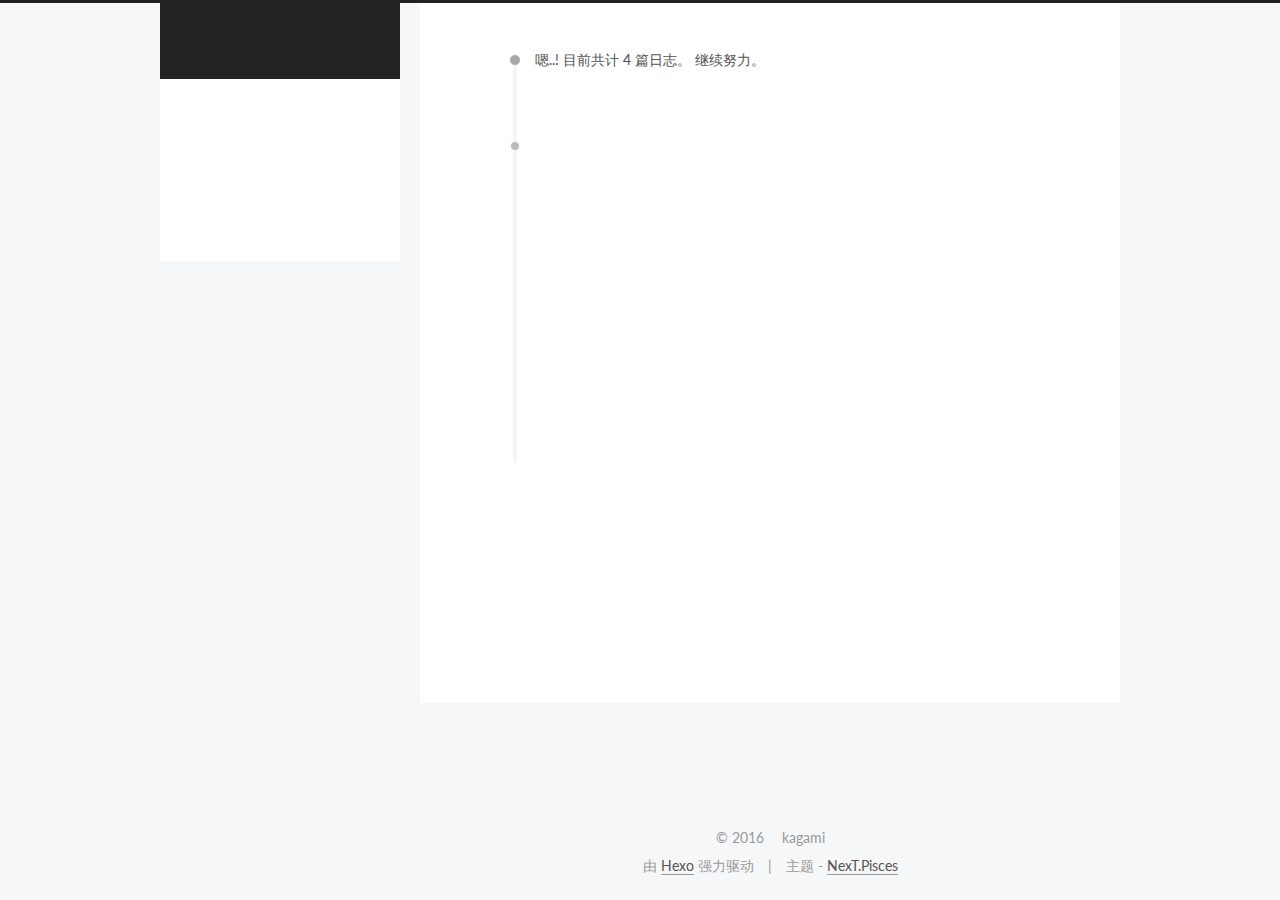
==== commit 367fb64a: "Site updated: 2016-08-19 00:37:00" ====
--- a/archives/index.html
+++ b/archives/index.html
@@ -235,7 +235,7 @@
       
         
       
-      嗯..! 目前共计 1 篇日志。 继续努力。
+      嗯..! 目前共计 4 篇日志。 继续努力。
     </span>
 
     
@@ -259,9 +259,9 @@
 
       <h1 class="post-title">
         
-            <a class="post-title-link" href="/2016/08/07/hello-world/" itemprop="url">
-              
-                <span itemprop="name">Hello World</span>
+            <a class="post-title-link" href="/2016/08/07/OS X EI Capitan install ipython/" itemprop="url">
+              
+                <span itemprop="name">OS X EI Capitan install ipython记录</span>
               
             </a>
         
@@ -282,6 +282,117 @@
 
     
 
+      
+      
+      
+
+      
+      
+
+      
+
+  <article class="post post-type-normal" itemscope itemtype="http://schema.org/Article">
+    <header class="post-header">
+
+      <h1 class="post-title">
+        
+            <a class="post-title-link" href="/2016/08/07/saltstack grains pillar组件初探/" itemprop="url">
+              
+                <span itemprop="name">saltstack grains/pillar组件初探</span>
+              
+            </a>
+        
+      </h1>
+
+      <div class="post-meta">
+        <time class="post-time" itemprop="dateCreated"
+              datetime="2016-08-07T12:40:47+08:00"
+              content="2016-08-07" >
+          08-07
+        </time>
+      </div>
+
+    </header>
+  </article>
+
+
+
+    
+
+      
+      
+      
+
+      
+      
+
+      
+
+  <article class="post post-type-normal" itemscope itemtype="http://schema.org/Article">
+    <header class="post-header">
+
+      <h1 class="post-title">
+        
+            <a class="post-title-link" href="/2016/08/07/mac搭建GitHub+Hexo blog记录/" itemprop="url">
+              
+                <span itemprop="name">mac搭建GitHub+Hexo blog记录</span>
+              
+            </a>
+        
+      </h1>
+
+      <div class="post-meta">
+        <time class="post-time" itemprop="dateCreated"
+              datetime="2016-08-07T12:40:47+08:00"
+              content="2016-08-07" >
+          08-07
+        </time>
+      </div>
+
+    </header>
+  </article>
+
+
+
+    
+
+      
+      
+      
+
+      
+      
+
+      
+
+  <article class="post post-type-normal" itemscope itemtype="http://schema.org/Article">
+    <header class="post-header">
+
+      <h1 class="post-title">
+        
+            <a class="post-title-link" href="/2016/08/07/hello-world/" itemprop="url">
+              
+                <span itemprop="name">Hello World</span>
+              
+            </a>
+        
+      </h1>
+
+      <div class="post-meta">
+        <time class="post-time" itemprop="dateCreated"
+              datetime="2016-08-07T12:40:47+08:00"
+              content="2016-08-07" >
+          08-07
+        </time>
+      </div>
+
+    </header>
+  </article>
+
+
+
+    
+
   </section>
 
   
@@ -316,7 +427,7 @@
       <section class="site-overview sidebar-panel  sidebar-panel-active ">
         <div class="site-author motion-element" itemprop="author" itemscope itemtype="http://schema.org/Person">
           <img class="site-author-image" itemprop="image"
-               src="/images/dorame.JPG"
+               src="/images/dorame.png"
                alt="kagami" />
           <p class="site-author-name" itemprop="name">kagami</p>
           <p class="site-description motion-element" itemprop="description">insomnium bogeyman</p>
@@ -324,7 +435,7 @@
         <nav class="site-state motion-element">
           <div class="site-state-item site-state-posts">
             <a href="/archives">
-              <span class="site-state-item-count">1</span>
+              <span class="site-state-item-count">4</span>
               <span class="site-state-item-name">日志</span>
             </a>
           </div>
--- a/css/main.css
+++ b/css/main.css
@@ -1549,7 +1549,7 @@
   width: 4px;
   height: 4px;
   border-radius: 50%;
-  background: #1b1704;
+  background: #a21aa4;
 }
 .links-of-blogroll {
   font-size: 13px;
